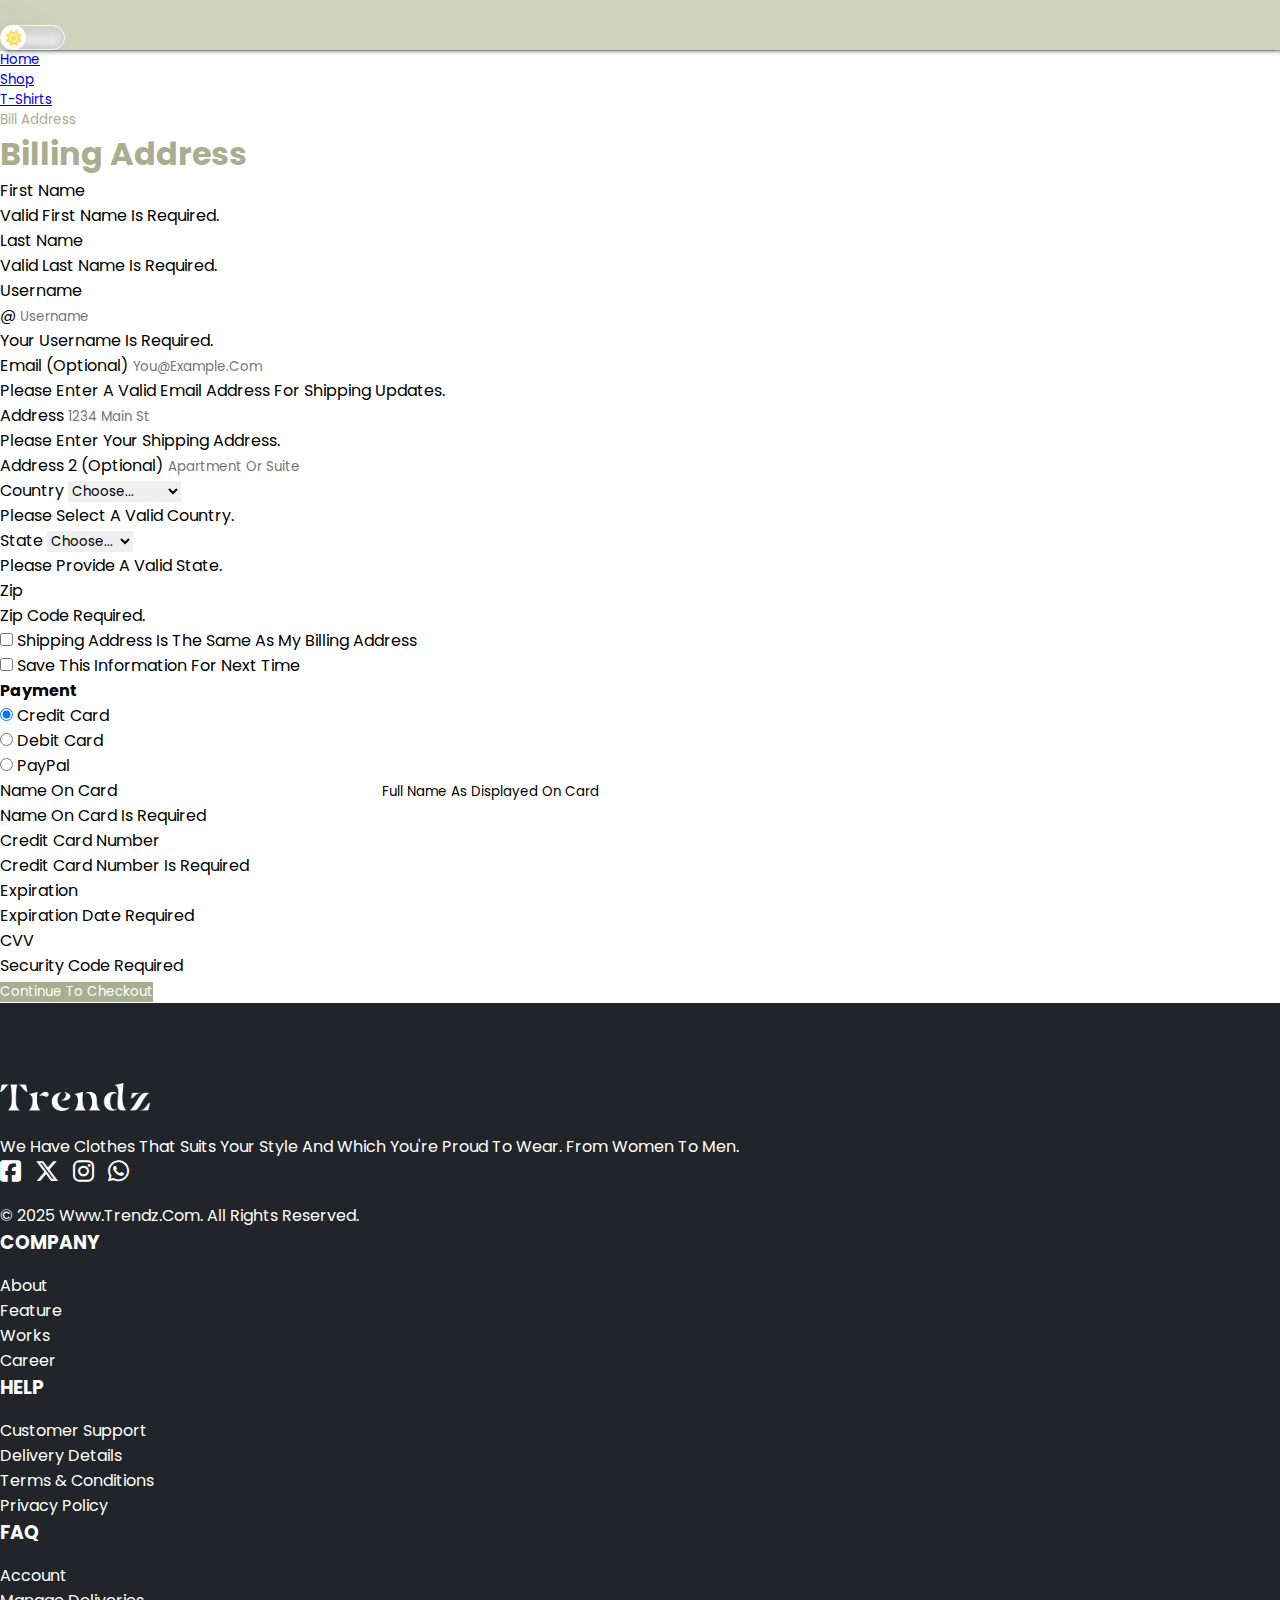
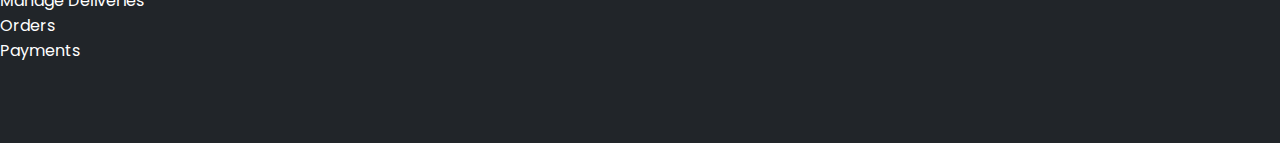
==== billing.html @ 81a548c7 "Add files via upload" ====
<!DOCTYPE html>
<html lang="en">
<head>
  <title>Trendz.com: Secure Payment: Login > Select Shipping Address > Review Order > Place Order </title>
  <link rel="icon" type="image/x-icon" href="images/favicon.png">
    <meta charset="UTF-8">
    <meta http-equiv="X-UA-Compatible" content="IE=edge">
    <meta name="viewport" content="width=device-width, initial-scale=1.0">
    <!-- font-awesome 4.7.0 CSS -->
    <link rel="stylesheet" href="https://cdnjs.cloudflare.com/ajax/libs/font-awesome/4.7.0/css/font-awesome.min.css"
        integrity="sha512-SfTiTlX6kk+qitfevl/7LibUOeJWlt9rbyDn92a1DqWOw9vWG2MFoays0sgObmWazO5BQPiFucnnEAjpAB+/Sw=="
        crossorigin="anonymous" referrerpolicy="no-referrer" />
        <link rel="stylesheet" href="https://cdnjs.cloudflare.com/ajax/libs/font-awesome/6.7.2/css/all.min.css">
    <!-- Bootstrap Icons -->
    <link rel="stylesheet" href="https://cdn.jsdelivr.net/npm/bootstrap-icons@1.11.3/font/bootstrap-icons.min.css">
    <!-- Bootstrap CSS v5.2.1 -->
    <link
        href="https://cdn.jsdelivr.net/npm/bootstrap@5.3.2/dist/css/bootstrap.min.css"
        rel="stylesheet" integrity="sha384-T3c6CoIi6uLrA9TneNEoa7RxnatzjcDSCmG1MXxSR1GAsXEV/Dwwykc2MPK8M2HN"crossorigin="anonymous"/>
    <!-- animate.style -->
    <link rel="stylesheet" href="https://cdnjs.cloudflare.com/ajax/libs/animate.css/4.1.1/animate.min.css"/>
    <!-- custom css file link  -->
    <link rel="stylesheet" href="billing.css">
</head>
<body>
    <header>
        <!-- place navbar here -->
        <nav class="navbar navbar-expand-sm py-3 animate__animated animate__fadeInDown">
            <div class="container header d-flex align-items-center">
                <a class="navbar-brand" href="index.html">

                    <img src="images/logo.png" alt=""  class="d-block img-fluid">
                </a>
                
                <div class="d-flex align-items-center order-md-5">
                    <div class="btn-mode">
                        <div class="btn-indicator">
                            <div class="btn-icon-container">
                                <i class="btn-icon fa-solid fa-sun"></i>
                            </div>
                        </div>
                    </div>
                </div>
            </div>
        </nav>
    </header>
    <main>
        <div class="container-fluid main mb-5">
            <div class="container">
                <div class="row g-5">
                    <div class="col-12">
                      <p class="text-body-secondary lh-sm">
                          <small>
                              <nav style="--bs-breadcrumb-divider: url(&#34;data:image/svg+xml,%3Csvg xmlns='http://www.w3.org/2000/svg' width='8' height='8'%3E%3Cpath d='M2.5 0L1 1.5 3.5 4 1 6.5 2.5 8l4-4-4-4z' fill='%236c757d'/%3E%3C/svg%3E&#34;);"
                                  aria-label="breadcrumb">
                                  <ol class="breadcrumb">
                                      <li class="breadcrumb-item"><a href="index.html">Home</a>
                                      <li class="breadcrumb-item"><a href="shop.html">Shop</a>
                                        <li class="breadcrumb-item"><a href="buy.html">T-shirts</a>
                                      <li class="breadcrumb-item active" aria-current="page">Bill Address</li>
                                  </ol>
                              </nav>
                          </small>
                      </p>
                    </div>
                    <div class="col">
                      <h1 class="mb-3 text-center">Billing address</h1>
                      <form class="needs-validation was-validated" novalidate="">
                        <div class="row g-3">
                          <div class="col-sm-6">
                            <label for="firstName" class="form-label">First name</label>
                            <input type="text" class="form-control" id="firstName" placeholder="" value="" required="">
                            <div class="invalid-feedback">
                              Valid first name is required.
                            </div>
                          </div>
              
                          <div class="col-sm-6">
                            <label for="lastName" class="form-label">Last name</label>
                            <input type="text" class="form-control" id="lastName" placeholder="" value="" required="">
                            <div class="invalid-feedback">
                              Valid last name is required.
                            </div>
                          </div>
              
                          <div class="col-12">
                            <label for="username" class="form-label">Username</label>
                            <div class="input-group has-validation">
                              <span class="input-group-text">@</span>
                              <input type="text" class="form-control" id="username" placeholder="Username" required="">
                            <div class="invalid-feedback">
                                Your username is required.
                              </div>
                            </div>
                          </div>
              
                          <div class="col-12">
                            <label for="email" class="form-label">Email <span class="text-body-secondary">(Optional)</span></label>
                            <input type="email" class="form-control" id="email" placeholder="you@example.com">
                            <div class="invalid-feedback">
                              Please enter a valid email address for shipping updates.
                            </div>
                          </div>
              
                          <div class="col-12">
                            <label for="address" class="form-label">Address</label>
                            <input type="text" class="form-control" id="address" placeholder="1234 Main St" required="">
                            <div class="invalid-feedback">
                              Please enter your shipping address.
                            </div>
                          </div>
              
                          <div class="col-12">
                            <label for="address2" class="form-label">Address 2 <span class="text-body-secondary">(Optional)</span></label>
                            <input type="text" class="form-control" id="address2" placeholder="Apartment or suite">
                          </div>
              
                          <div class="col-md-5">
                            <label for="country" class="form-label">Country</label>
                            <select class="form-select" id="country" required="">
                              <option value="">Choose...</option>
                              <option>United States</option>
                            </select>
                            <div class="invalid-feedback">
                              Please select a valid country.
                            </div>
                          </div>
              
                          <div class="col-md-4">
                            <label for="state" class="form-label">State</label>
                            <select class="form-select" id="state" required="">
                              <option value="">Choose...</option>
                              <option>California</option>
                            </select>
                            <div class="invalid-feedback">
                              Please provide a valid state.
                            </div>
                          </div>
              
                          <div class="col-md-3">
                            <label for="zip" class="form-label">Zip</label>
                            <input type="text" class="form-control" id="zip" placeholder="" required="">
                            <div class="invalid-feedback">
                              Zip code required.
                            </div>
                          </div>
                        </div>
              
                        <hr class="my-4">
              
                        <div class="form-check">
                          <input type="checkbox" class="form-check-input" id="same-address">
                          <label class="form-check-label" for="same-address">Shipping address is the same as my billing address</label>
                        </div>
              
                        <div class="form-check">
                          <input type="checkbox" class="form-check-input" id="save-info">
                          <label class="form-check-label" for="save-info">Save this information for next time</label>
                        </div>
              
                        <hr class="my-4">
              
                        <h4 class="mb-3">Payment</h4>
              
                        <div class="my-3">
                          <div class="form-check">
                            <input id="credit" name="paymentMethod" type="radio" class="form-check-input" checked="" required="">
                            <label class="form-check-label" for="credit">Credit card</label>
                          </div>
                          <div class="form-check">
                            <input id="debit" name="paymentMethod" type="radio" class="form-check-input" required="">
                            <label class="form-check-label" for="debit">Debit card</label>
                          </div>
                          <div class="form-check">
                            <input id="paypal" name="paymentMethod" type="radio" class="form-check-input" required="">
                            <label class="form-check-label" for="paypal">PayPal</label>
                          </div>
                        </div>
              
                        <div class="row gy-3">
                          <div class="col-md-6">
                            <label for="cc-name" class="form-label">Name on card</label>
                            <input type="text" class="form-control" id="cc-name" placeholder="" required="">
                            <small class="text-body-secondary">Full name as displayed on card</small>
                            <div class="invalid-feedback">
                              Name on card is required
                            </div>
                          </div>
              
                          <div class="col-md-6">
                            <label for="cc-number" class="form-label">Credit card number</label>
                            <input type="text" class="form-control" id="cc-number" placeholder="" required="">
                            <div class="invalid-feedback">
                              Credit card number is required
                            </div>
                          </div>
              
                          <div class="col-md-3">
                            <label for="cc-expiration" class="form-label">Expiration</label>
                            <input type="text" class="form-control" id="cc-expiration" placeholder="" required="">
                            <div class="invalid-feedback">
                              Expiration date required
                            </div>
                          </div>
              
                          <div class="col-md-3">
                            <label for="cc-cvv" class="form-label">CVV</label>
                            <input type="text" class="form-control" id="cc-cvv" placeholder="" required="">
                            <div class="invalid-feedback">
                              Security code required
                            </div>
                          </div>
                        </div>
              
                        <hr class="my-4">
              
                        <button class="w-100 btn btn-lg" type="submit">Continue to checkout</button>
                      </form>
                    </div>
                </div>
            </div>
        </div>
    </main>
    <footer>
        <!-- place footer here -->
        <div class="container-fluid footer">
            <div class="container">
                <div class="row">
                    <div class="col-12 col-lg-4 text-center text-lg-start order-4 order-lg-0">
                        <img src="images/footer-logo.png" alt="" width="150px" height="auto">
                        <p>We have clothes that suits your style and which you're proud to wear. from women to men.</p>
                        <i class="fa-brands fa-square-facebook"></i>
                        <i class="fa-brands fa-x-twitter"></i>
                        <i class="fa-brands fa-instagram"></i>
                        <i class="fa-brands fa-whatsapp"></i>
                        <p>&copy; 2025 www.trendz.com. All rights reserved.</p>
                    </div>
                    <div class="col-4 offset-lg-1 col-lg-3 text-center text-md-start">
                        <h3>company</h3>
                        <ul>
                            <li><a href="#">about</a></li>
                            <li><a href="#">feature</a></li>
                            <li><a href="#">works</a></li>
                            <li><a href="#">career</a></li>
                        </ul>
                    </div>
                    <div class="col-4 col-lg-2 text-center text-md-start">
                        <h3>help</h3>
                        <ul>
                            <li><a href="#">customer support</a></li>
                            <li><a href="#">delivery details</a></li>
                            <li><a href="#">terms & conditions</a></li>
                            <li><a href="#">privacy policy</a></li>
                        </ul>
                    </div>
                    <div class="col-4 col-lg-2 text-center text-md-start">
                        <h3>faq</h3>
                        <ul>
                            <li><a href="#">account</a></li>
                            <li><a href="#">manage deliveries</a></li>
                            <li><a href="#">orders</a></li>
                            <li><a href="#">payments</a></li>
                        </ul>
                    </div>
                </div>
            </div>
        </div>
    </footer>
       
    <!-- light to dark mode toggle -->
    <script>
        const body = document.querySelector('body');
        const btn = document.querySelector('.btn-mode');
        const icon = document.querySelector('.btn-icon');

        //to save the dark mode use the object "local storage".

        //function that stores the value true if the dark mode is activated or false if it's not.
        function store(value){
          localStorage.setItem('darkmode', value);
        }

        //function that indicates if the "darkmode" property exists. It loads the page as we had left it.
        function load(){
          const darkmode = localStorage.getItem('darkmode');
        
          //if the dark mode was never activated
          if(!darkmode){
            store(false);
            icon.classList.add('fa-sun');
          } else if( darkmode == 'true'){ //if the dark mode is activated
            body.classList.add('darkmode');
            icon.classList.add('fa-moon');
          } else if(darkmode == 'false'){ //if the dark mode exists but is disabled
            icon.classList.add('fa-sun');
          }
        }


        load();

        btn.addEventListener('click', () => {
        
          body.classList.toggle('darkmode');
          icon.classList.add('animated');
        
          //save true or false
          store(body.classList.contains('darkmode'));
        
          if(body.classList.contains('darkmode')){
            icon.classList.remove('fa-sun');
            icon.classList.add('fa-moon');
          }else{
            icon.classList.remove('fa-moon');
            icon.classList.add('fa-sun');
          }
      
          setTimeout( () => {
            icon.classList.remove('animated');
          }, 500)
        })
        
    </script>
    <!-- Bootstrap JavaScript Libraries -->
    <script
        src="https://cdn.jsdelivr.net/npm/@popperjs/core@2.11.8/dist/umd/popper.min.js"
        integrity="sha384-I7E8VVD/ismYTF4hNIPjVp/Zjvgyol6VFvRkX/vR+Vc4jQkC+hVqc2pM8ODewa9r"
        crossorigin="anonymous"
    ></script>
    <script
        src="https://cdn.jsdelivr.net/npm/bootstrap@5.3.2/dist/js/bootstrap.min.js"
        integrity="sha384-BBtl+eGJRgqQAUMxJ7pMwbEyER4l1g+O15P+16Ep7Q9Q+zqX6gSbd85u4mG4QzX+"
        crossorigin="anonymous"
    ></script>
</body>
</html>
---- billing.css ----
@import url('https://fonts.googleapis.com/css2?family=Poppins:wght@100;300;400;500;600&display=swap');
:root{
    --font-family-Montserrat: "Montserrat", serif;
    --font-family-Berkshire-Swash: "Berkshire Swash", serif;
    --font-family-cookie: "Cookie", serif;
    --font-family-Poppins: "Poppins", serif;
    --text-color-light-green: #cfd3bc;
    --text-color-dark-green: #a9ae91;
    --text-color-white: #fff;
    --text-color-black:#212529;
    --bg-color-dark-green: #a9ae91;
    --bg-color-light-green: #cfd3bc;
    --bg-color-black: #212529;
    --bg-color-white: #fff;
    --color: #9176FF;
    --dark-color: #2b2b2b;
    --dark-icon-color: #fff;
    --light-color: #d9d9d9;
    --light-icon-color: #FFDE59;  
}
*{
  font-family: 'Poppins', sans-serif;
  margin:0; 
  padding:0;
  box-sizing: border-box;
  outline: none; 
  border:none;
  text-transform: capitalize;
  transition: all .2s linear;
}
/* light to dark mode CSS */
.btn-mode{
    background-color: #fff;
    width: 65px;
    height: 25px;
    border-radius: 10em;
    border: 1px solid #f7f7f7;
    padding: 0 0.5em;
    box-shadow: inset 0 8px 60px rgba(0,0,0, .1),
                inset 0 8px 8px rgba(0,0,0, .1),
                inset 0 -4px 4px rgba(0,0,0, .1);
  
    position: relative;
  
    display: flex;
    align-items: center;
  
    cursor: pointer;
}

.btn-indicator{
  background-color: #fff;
  width: 25px;
  height: 25px;
  border-radius: 50%;
  position: absolute;
  left: 0;
  box-shadow: 0 8px 40px rgba(0,0,0, .2);
  transition: transform .3s ease;
}

.btn-icon-container{
  width: 100%;
  height: 100%;

  display: flex;
  justify-content: center;
  align-items: center;
}

.btn-icon{
  color: var(--light-icon-color);
}

/* light to dark mod button animation */
.btn-icon.animated{
  animation: spin 0.5s;
}

@keyframes spin{
  to {
    transform: rotate(360deg);
  }
}

/* dark mode css */
body.darkmode{
  background-color: var(--dark-color);
  color: var(--text-color-white) !important;
}

.darkmode .btn-mode{
  border: none;
  box-shadow: inset 0 8px 60px rgba(0,0,0, .3),
              inset 8px 0 8px rgba(0,0,0, .3),
              inset 0 -4px 4px rgba(0,0,0, .3);
}

.darkmode .btn-indicator{
  transform: translateX(40px);
  background-color: var(--dark-color);
  box-shadow: 0 8px 40px rgba(0,0,0, .3);
}

.darkmode .btn-icon{
  color: var(--dark-icon-color);
}
.btn{
    border: none !important;
}


/* navbar */
.navbar{
    background-color: var(--bg-color-light-green);
    box-shadow: 5px 0 5px #212529,-5px 0 1px #212529;
}

/* navbar mobile mode toggleer icon*/

.navbar-toggler{
    border: none !important;
}
.navbar input:focus{
    border: none !important;
    box-shadow: none !important;
}

.header>div:nth-child(3) button:focus{
    border: none !important;
    box-shadow: none !important;
}
.header>a:nth-child(1) {
    max-width: 165px !important;
}
.main h1{
  color: var(--bg-color-dark-green);
  font-weight: bold;
}
.main button{
  background-color: var(--bg-color-dark-green);
  color: #fff;
}
.main button:hover,
.main button .active,:not(.btn-check)+.btn:active{
  background-color: var(--bg-color-light-green) !important;
  color: #fff !important;
}
.breadcrumb-item.active{
  color: var(--text-color-dark-green) !important;
}
.billing{
  display: flex;
  justify-content: center;
  align-items: center;
  padding:25px;
  min-height: 100vh;
}
.darkmode .billing form{
    color: var(--text-color-white);
    background-color: var(--dark-color);
    border: 1px solid var(--bg-color-dark-green);
}
.billing form{
  padding:20px;
  border-radius: 1rem;
  max-width:700px;
  background: #fff;
  box-shadow: 0 5px 10px rgba(0,0,0,.1);
}

.billing form .row{
  display: flex;
  flex-wrap: wrap;
  gap:15px;
}

.billing form .row .col{
  flex:1 1 250px;
}
.darkmode .billing form .row .col .title{
    color: var(--text-color-white);
}
.billing form .row .col .title{
  font-size: 20px;
  color:#333;
  padding-bottom: 5px;
  text-transform: uppercase;
}

.billing form .row .col .inputBox{

  margin:15px 0;
}

.billing form .row .col .inputBox label{
  margin-bottom: 10px;
  display: block;
}

.billing form .row .col .inputBox input{
  width: 100%;
  border-radius: 1.5rem;
  border:1px solid #ccc;
  padding:10px 15px;
  font-size: 15px;
  text-transform: none;
}

.billing form .row .col .inputBox input:focus{
  border:1px solid #000;
}

.billing form .row .col .flex{
  display: flex;
  gap:15px;
}

.billing form .row .col .flex .inputBox{
  margin-top: 5px;
}

.billing form .row .col .inputBox img{
  height: 34px;
  margin-top: 5px;
  filter: drop-shadow(0 0 1px #000);
}

.billing form .submit-btn{
  width: 100%;
  border-radius: 1.5rem;
  padding:12px;
  font-size: 17px;
  background: var(--bg-color-dark-green);
  color:#fff;
  margin-top: 5px;
  cursor: pointer;
}

.billing form .submit-btn:hover{
  background: var(--bg-color-light-green);
}
.footer{
    background-color: var(--bg-color-black);
    padding: 80px 0;
}
.footer p{
    color: var(--text-color-white);
    margin-top: 16px;
}
.footer h3{
    font-family: var(--font-family-Poppins);
    text-transform: uppercase;
    margin-bottom: 16px;
    color: var(--text-color-white);
}
.footer ul{
    list-style-type: none;
    padding: 0;
}
.footer i{
    font-size: 24px;
    margin-right: 10px;
    color: var(--text-color-white);
}
.footer i:hover{
    color: var(--text-color-dark-green);
}
.footer ul li a{
    font-size: 16px;
    font-family: var(--font-family-Poppins);
    text-transform: capitalize;
    text-decoration: none;
    color: var(--text-color-white);
}
.footer ul li a:hover{
    text-decoration: underline;
    color: var(--text-color-dark-green);
}
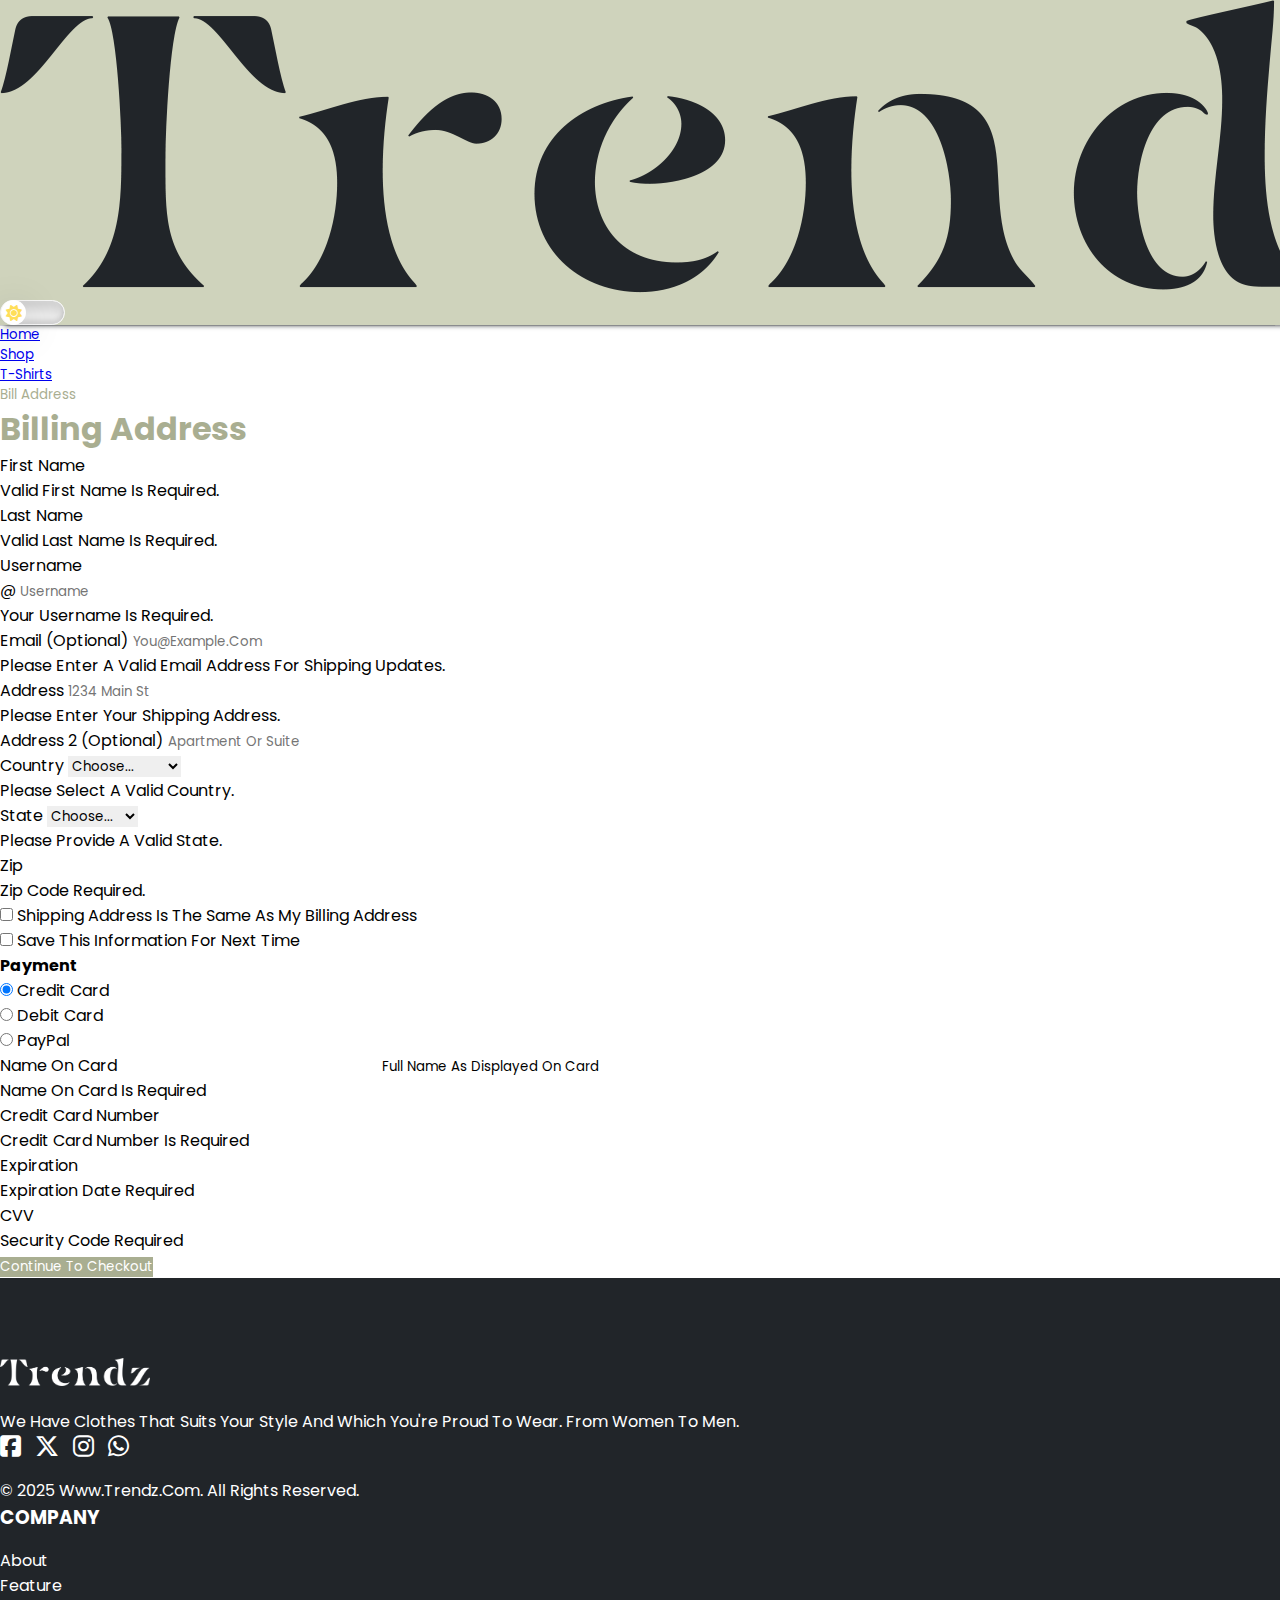
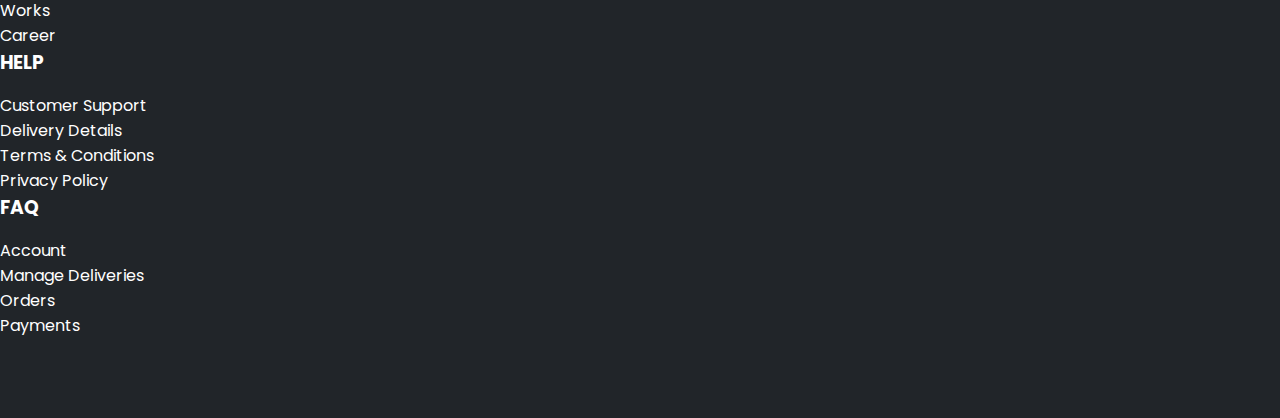
==== commit 6d4d14b7: "billing.html" ====
--- a/billing.html
+++ b/billing.html
@@ -120,6 +120,9 @@
                             <select class="form-select" id="country" required="">
                               <option value="">Choose...</option>
                               <option>United States</option>
+                              <option>Australia</option>
+                              <option>New Zealand</option>
+                              <option>India</option>
                             </select>
                             <div class="invalid-feedback">
                               Please select a valid country.
@@ -131,6 +134,9 @@
                             <select class="form-select" id="state" required="">
                               <option value="">Choose...</option>
                               <option>California</option>
+                              <option>Canberra</option>
+                              <option>Wellington</option>
+                              <option>New Delhi</option>
                             </select>
                             <div class="invalid-feedback">
                               Please provide a valid state.
